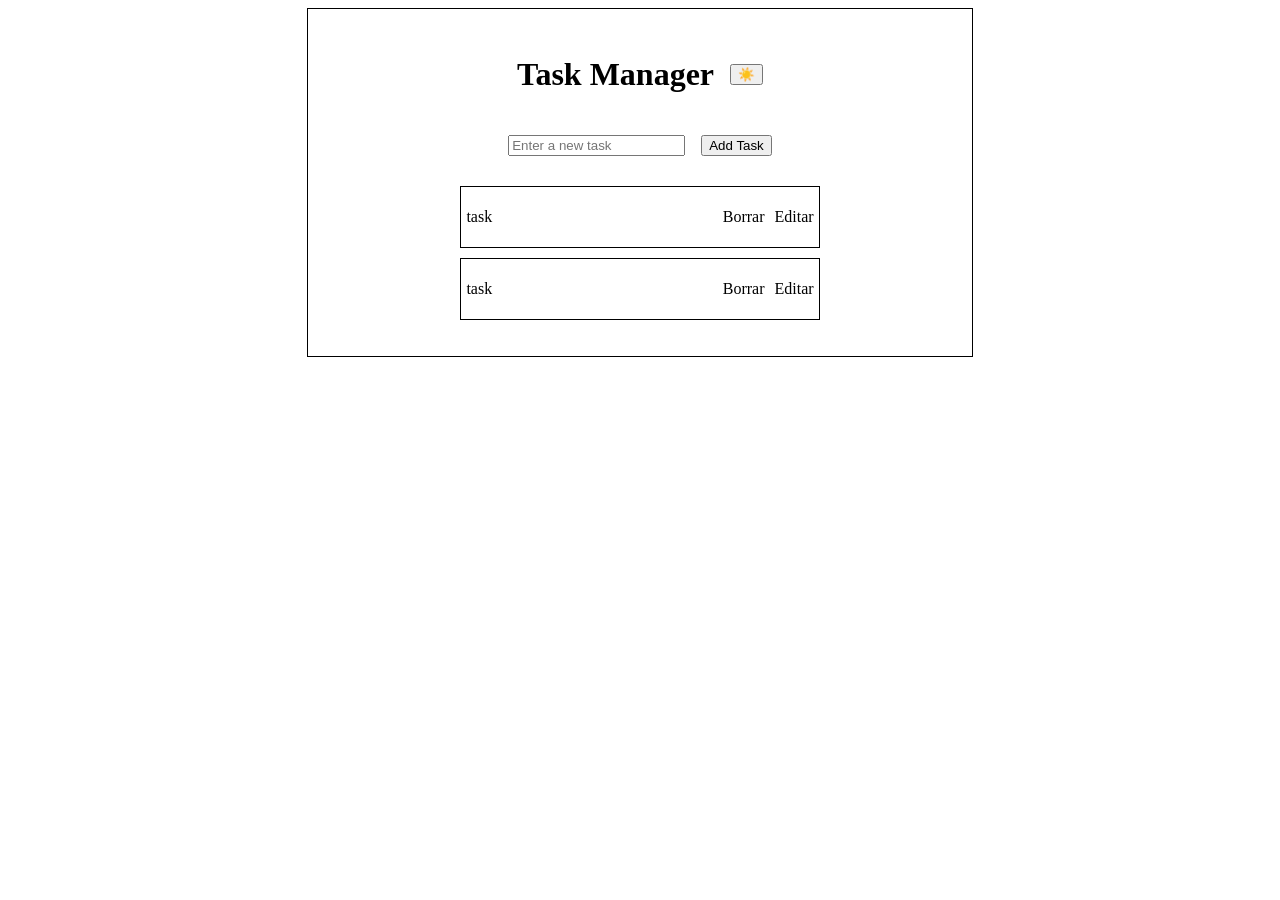
==== task-manager/index.html @ 778867ac "Base HTML structure" ====
<!DOCTYPE html>
<html lang="en">

<head>
    <meta charset="UTF-8">
    <meta name="viewport" content="width=device-width, initial-scale=1.0">
    <link rel="stylesheet" href="styles.css">
    <title>Task Manager</title>
</head>

<body>
    <div class="main-box">
        <div class="box centered-content">
            <h1>
                Task Manager
            </h1>
            <button>☀️</button>
        </div>
        <form class="box centered-content">
            <input type="text" placeholder="Enter a new task" required>
            <button type="submit">Add Task</button>
        </form>
        <ul class="box">
            <li class="task-item">
                <p>task</p>
                <div class="task-options">
                    <span>Borrar</span>
                    <span>Editar</span>
                </div>
            </li>
            <li class="task-item">
                <p>task</p>
                <div class="task-options">
                    <span>Borrar</span>
                    <span>Editar</span>
                </div>
            </li>
        </ul>
    </div>

    <script src="script.js"></script>
</body>

</html>
---- task-manager/styles.css ----
.main-box {
  margin: auto;
  width: 50%;
  padding: 1rem;
  border: 1px solid black;
}

.box {
  margin: auto;
  width: 60%;
  padding: 10px;
}

.centered-content {
  display: flex;
  align-items: center;
  justify-content: center;
  gap: 1rem;
}

.task-item {
  border: 1px solid black;
  display: flex;
  justify-content: space-between;
  align-items: center;
  margin: 10px;
  padding: 5px;
}

.task-options {
  cursor: pointer;
  display: flex;
  gap: 10px;
}
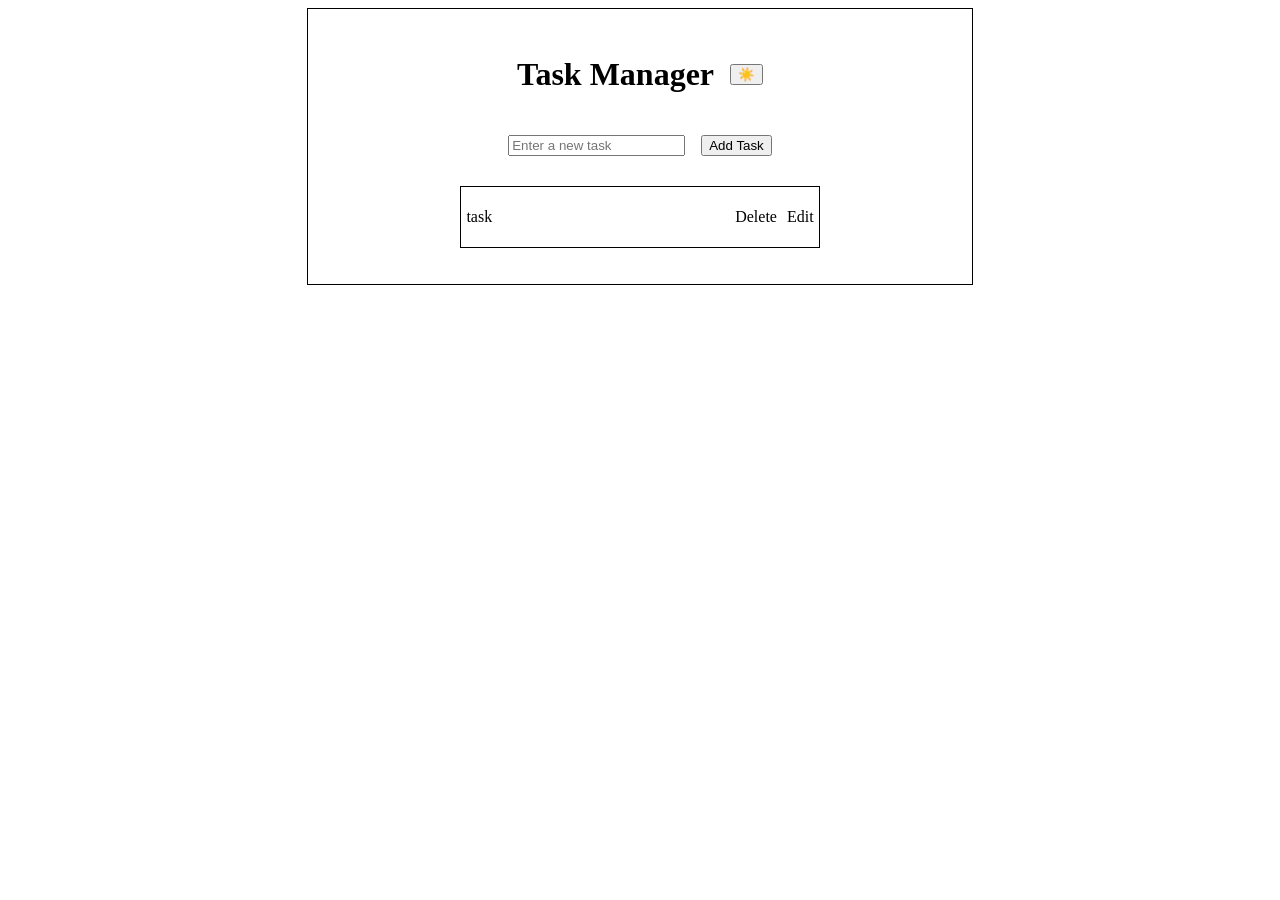
==== commit 93914531: "newTask function to add tasks" ====
--- a/task-manager/index.html
+++ b/task-manager/index.html
@@ -16,23 +16,16 @@
             </h1>
             <button>☀️</button>
         </div>
-        <form class="box centered-content">
-            <input type="text" placeholder="Enter a new task" required>
+        <form id="task-form" class="box centered-content">
+            <input id="task-input" type="text" placeholder="Enter a new task" required>
             <button type="submit">Add Task</button>
         </form>
-        <ul class="box">
+        <ul id="task-list" class="box">
             <li class="task-item">
                 <p>task</p>
                 <div class="task-options">
-                    <span>Borrar</span>
-                    <span>Editar</span>
-                </div>
-            </li>
-            <li class="task-item">
-                <p>task</p>
-                <div class="task-options">
-                    <span>Borrar</span>
-                    <span>Editar</span>
+                    <span class="delete-btn">Delete</span>
+                    <span class="edit-btn">Edit</span>
                 </div>
             </li>
         </ul>
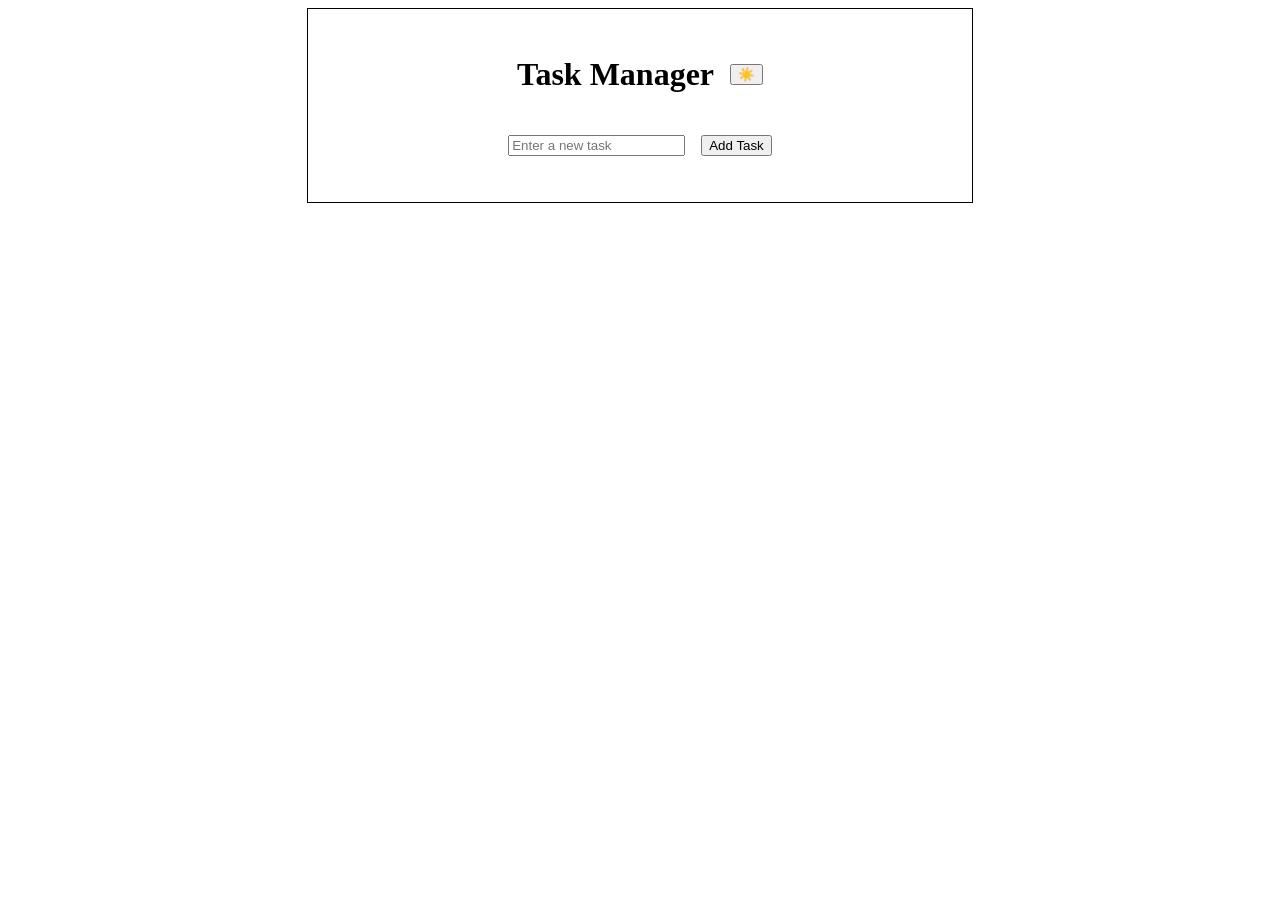
==== commit 05a131b8: "storing and loading tasks from LocalStorage" ====
--- a/task-manager/index.html
+++ b/task-manager/index.html
@@ -21,13 +21,6 @@
             <button type="submit">Add Task</button>
         </form>
         <ul id="task-list" class="box">
-            <li class="task-item">
-                <p>task</p>
-                <div class="task-options">
-                    <span class="delete-btn">Delete</span>
-                    <span class="edit-btn">Edit</span>
-                </div>
-            </li>
         </ul>
     </div>
 
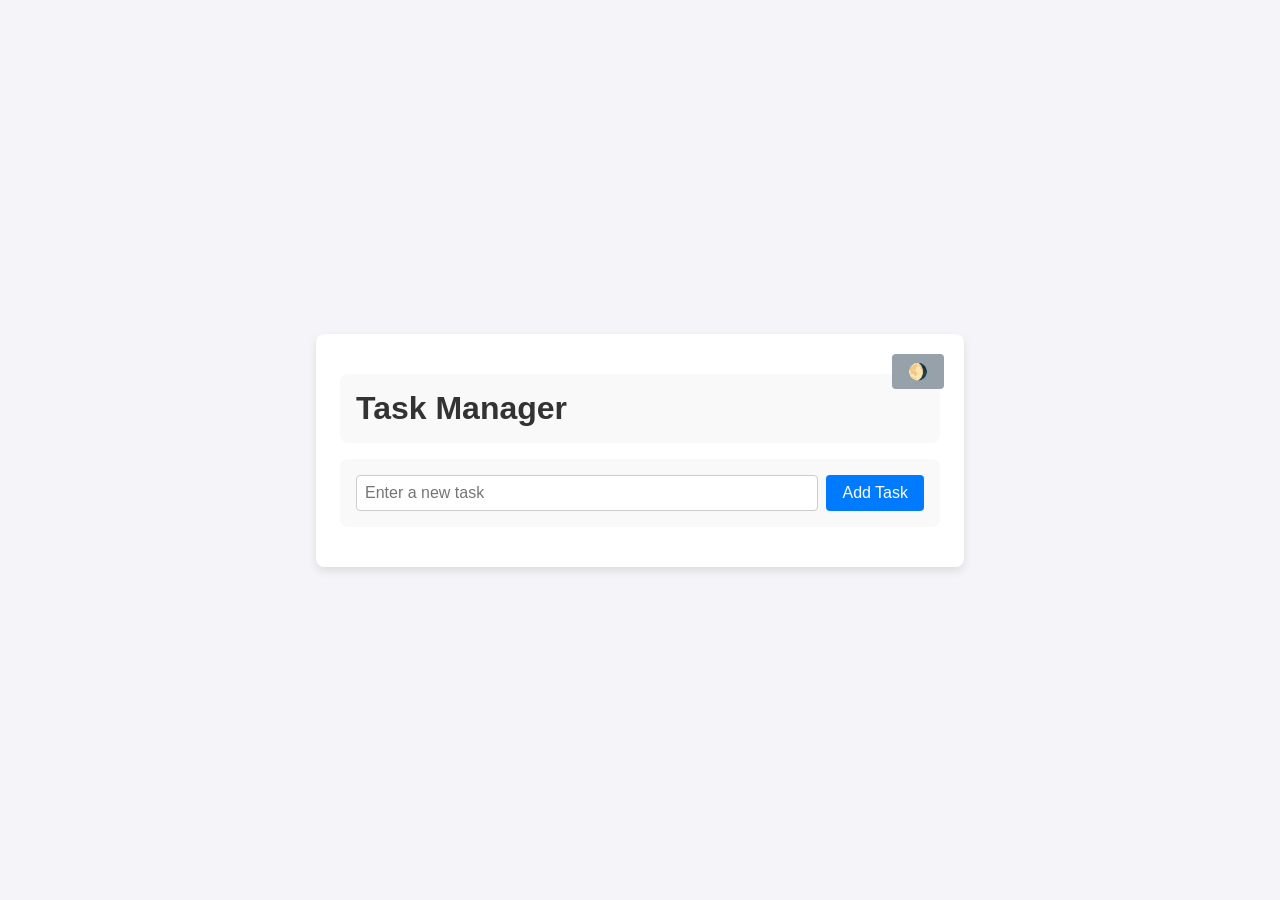
==== commit 953a2337: "added theme toggle option and updated styles" ====
--- a/task-manager/index.html
+++ b/task-manager/index.html
@@ -11,17 +11,14 @@
 <body>
     <div class="main-box">
         <div class="box centered-content">
-            <h1>
-                Task Manager
-            </h1>
-            <button>☀️</button>
+            <h1>Task Manager</h1>
+            <button id="toggle-button" class="toggle-button"></button>
         </div>
         <form id="task-form" class="box centered-content">
             <input id="task-input" type="text" placeholder="Enter a new task" required>
-            <button type="submit">Add Task</button>
+            <button class="add-btn" type="submit">Add Task</button>
         </form>
-        <ul id="task-list" class="box">
-        </ul>
+        <ul id="task-list" class="box"></ul>
     </div>
 
     <script src="script.js"></script>
--- a/task-manager/styles.css
+++ b/task-manager/styles.css
@@ -1,34 +1,120 @@
+body {
+  font-family: Arial, sans-serif;
+  background-color: #f4f4f9;
+  margin: 0;
+  padding: 0;
+  display: flex;
+  justify-content: center;
+  align-items: center;
+  height: 100vh;
+}
+
 .main-box {
-  margin: auto;
-  width: 50%;
-  padding: 1rem;
-  border: 1px solid black;
+  width: 90%;
+  max-width: 600px;
+  padding: 1.5rem;
+  background: #ffffff;
+  box-shadow: 0 4px 8px rgba(0, 0, 0, 0.1);
+  border-radius: 8px;
+  position: relative;
 }
 
 .box {
-  margin: auto;
-  width: 60%;
-  padding: 10px;
+  margin: 1rem 0;
+  padding: 1rem;
+  background: #f9f9f9;
+  border-radius: 8px;
 }
 
-.centered-content {
+h1 {
+  font-size: 2rem;
+  color: #333;
+  margin: 0;
+}
+
+.box button {
+  border: none;
+  padding: 0.5rem 1rem;
+  border-radius: 4px;
+  cursor: pointer;
+  font-size: 1rem;
+  transition: background-color 0.3s;
+}
+
+.add-btn {
+  background-color: #007bff;
+  color: #ffffff;
+}
+
+.add-btn:hover {
+  background-color: #0056b3;
+}
+
+.add-btn:focus {
+  outline: none;
+}
+
+.toggle-button {
+  background-color: #96a1aa;
+  color: #ffffff;
+}
+
+.toggle-button:hover {
+  background-color: #5a6268;
+}
+
+.toggle-button:focus {
+  outline: none;
+}
+
+.box .toggle-button {
+  position: absolute;
+  top: 20px;
+  right: 20px;
+}
+
+#task-form {
   display: flex;
-  align-items: center;
-  justify-content: center;
-  gap: 1rem;
+  gap: 0.5rem;
+}
+
+#task-input {
+  flex: 1;
+  padding: 0.5rem;
+  border: 1px solid #ccc;
+  border-radius: 4px;
+  font-size: 1rem;
+}
+
+#task-input:focus {
+  border-color: #007bff;
+  outline: none;
+}
+
+#task-list {
+  list-style: none;
+  padding: 0;
+  margin: 0;
 }
 
 .task-item {
-  border: 1px solid black;
+  background: #ffffff;
+  box-shadow: 0 2px 4px rgba(0, 0, 0, 0.1);
+  border-radius: 4px;
+  padding: 0.75rem;
+  margin: 0.5rem 0;
   display: flex;
   justify-content: space-between;
   align-items: center;
-  margin: 10px;
-  padding: 5px;
 }
 
 .task-options {
-  cursor: pointer;
   display: flex;
   gap: 10px;
+  color: #007bff;
+  cursor: pointer;
 }
+
+.task-options span:hover {
+  text-decoration: underline;
+}
